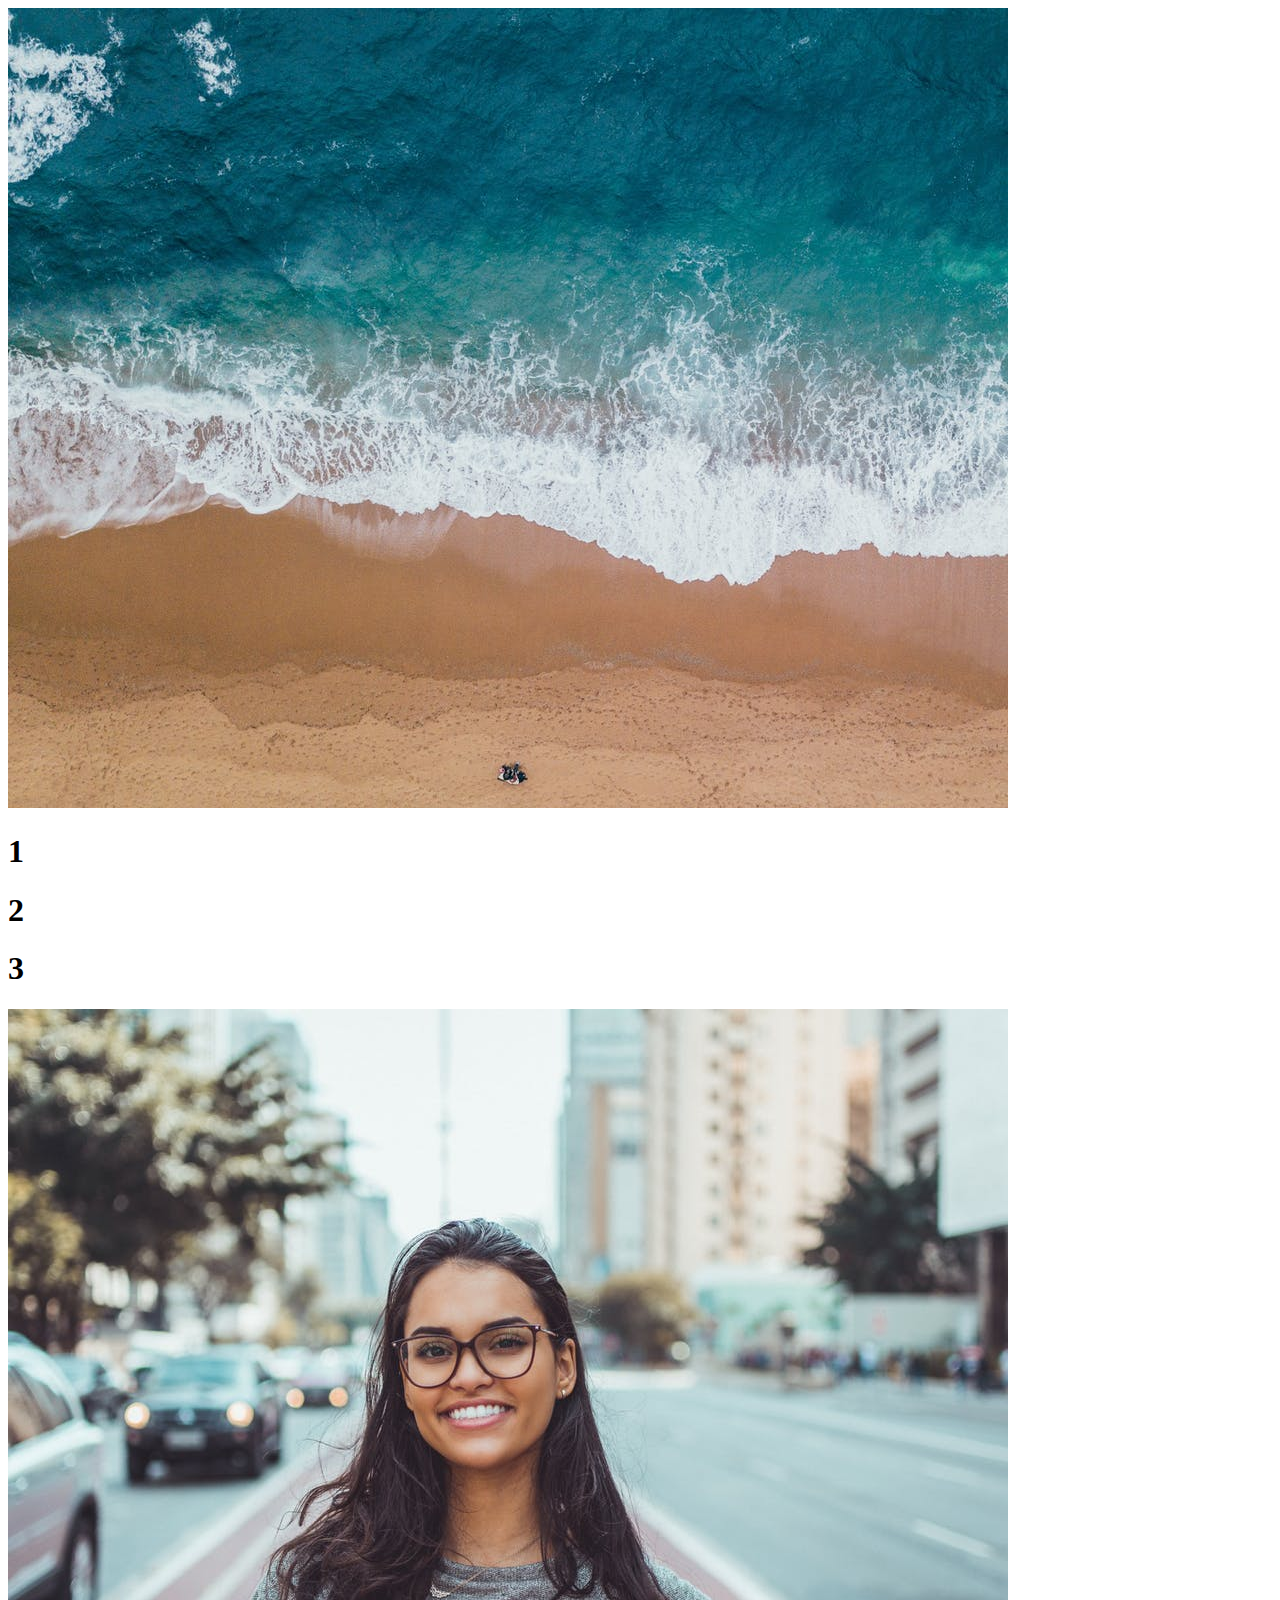
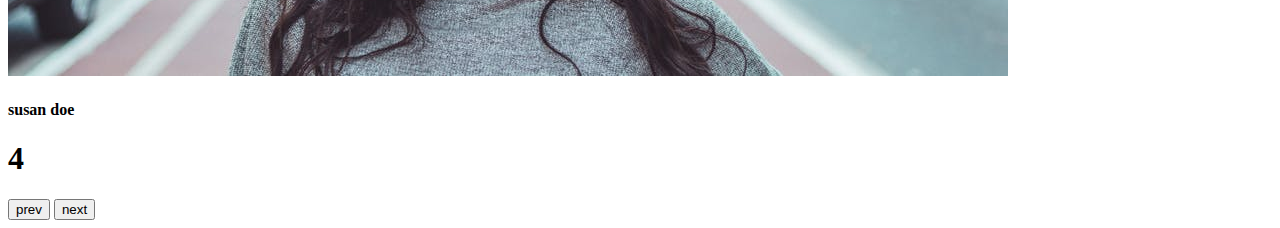
==== joung/240308/slider/index.html @ a5f5a85c "핏쨔" ====
<!DOCTYPE html>
<html lang="en">
  <head>
    <meta charset="UTF-8" />
    <meta name="viewport" content="width=device-width, initial-scale=1.0" />
    <title>Slider</title>

    <!-- styles -->
    <link rel="stylesheet" href="styles.css" />
  </head>
  <body>
    <div class="slider-container">
      <div class="slide">
        <img src="./img-1.jpeg" class="slide-img" alt="" />
        <h1>1</h1>
      </div>
      <div class="slide">
        <h1>2</h1>
      </div>
      <div class="slide">
        <h1>3</h1>
      </div>
      <div class="slide">
        <div>
          <img src="./person-1.jpeg" class="person-img" alt="" />
          <h4>susan doe</h4>
          <h1>4</h1>
        </div>
      </div>
    </div>
    <div class="btn-container">
      <button type="button" class="prevBtn">
        prev
      </button>
      <button type="button" class="nextBtn">
        next
      </button>
    </div>

    <!-- javascript -->
    <script src="app.js"></script>
  </body>
</html>
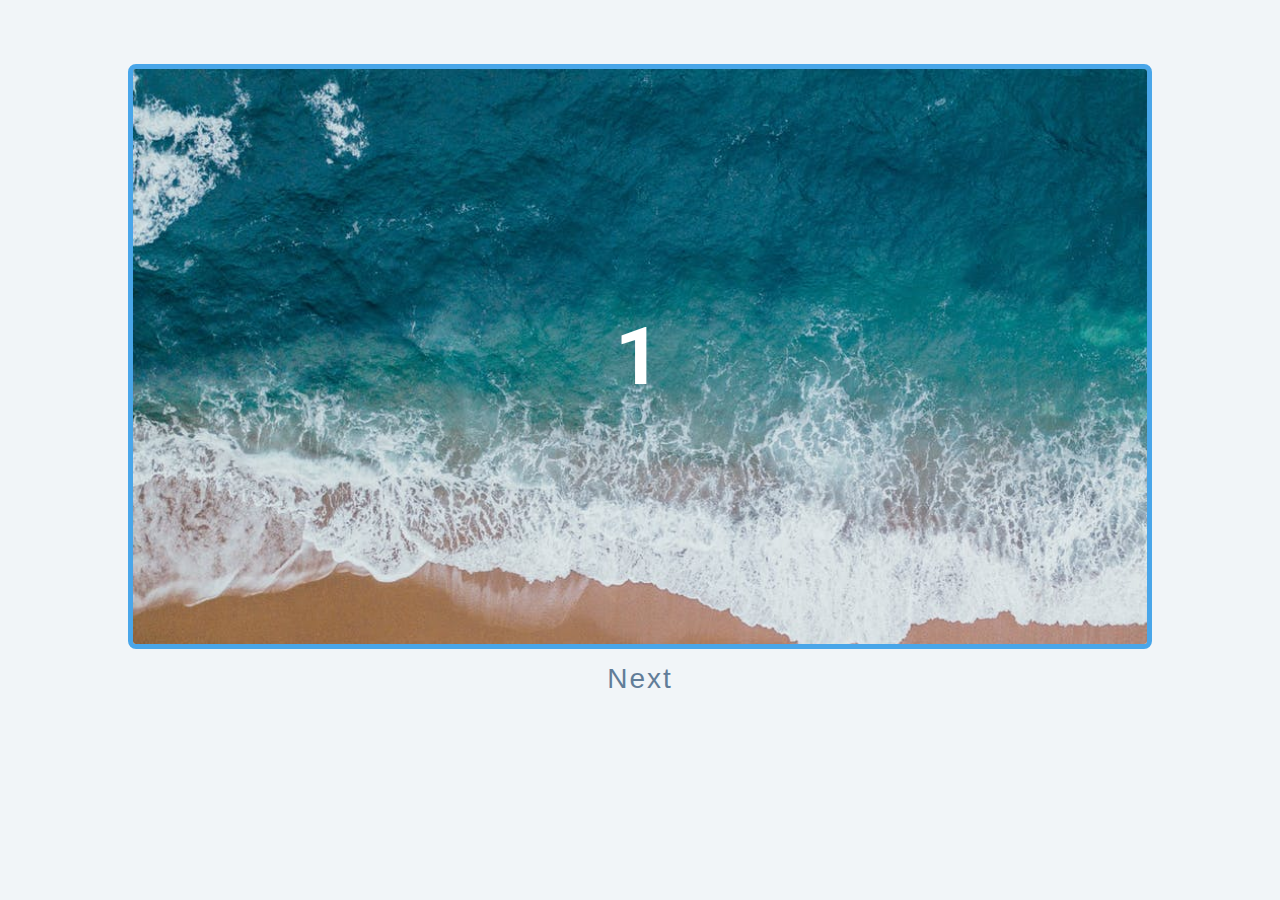
==== commit f749a1e4: "react" ====
--- a/joung/240308/slider/index.html
+++ b/joung/240308/slider/index.html
@@ -3,10 +3,11 @@
   <head>
     <meta charset="UTF-8" />
     <meta name="viewport" content="width=device-width, initial-scale=1.0" />
+    <script defer src="./app.js"></script>
     <title>Slider</title>
 
     <!-- styles -->
-    <link rel="stylesheet" href="styles.css" />
+    <link rel="stylesheet" href="./style.css" />
   </head>
   <body>
     <div class="slider-container">
--- a/joung/240308/slider/style.css
+++ b/joung/240308/slider/style.css
@@ -0,0 +1,266 @@
+/*
+=============== 
+Fonts
+===============
+*/
+@import url("https://fonts.googleapis.com/css?family=Open+Sans|Roboto:400,700&display=swap");
+
+/*
+=============== 
+Variables
+===============
+*/
+
+:root {
+  /* dark shades of primary color*/
+  --clr-primary-1: hsl(205, 86%, 17%);
+  --clr-primary-2: hsl(205, 77%, 27%);
+  --clr-primary-3: hsl(205, 72%, 37%);
+  --clr-primary-4: hsl(205, 63%, 48%);
+  /* primary/main color */
+  --clr-primary-5: #49a6e9;
+  /* lighter shades of primary color */
+  --clr-primary-6: hsl(205, 89%, 70%);
+  --clr-primary-7: hsl(205, 90%, 76%);
+  --clr-primary-8: hsl(205, 86%, 81%);
+  --clr-primary-9: hsl(205, 90%, 88%);
+  --clr-primary-10: hsl(205, 100%, 96%);
+  /* darkest grey - used for headings */
+  --clr-grey-1: hsl(209, 61%, 16%);
+  --clr-grey-2: hsl(211, 39%, 23%);
+  --clr-grey-3: hsl(209, 34%, 30%);
+  --clr-grey-4: hsl(209, 28%, 39%);
+  /* grey used for paragraphs */
+  --clr-grey-5: hsl(210, 22%, 49%);
+  --clr-grey-6: hsl(209, 23%, 60%);
+  --clr-grey-7: hsl(211, 27%, 70%);
+  --clr-grey-8: hsl(210, 31%, 80%);
+  --clr-grey-9: hsl(212, 33%, 89%);
+  --clr-grey-10: hsl(210, 36%, 96%);
+  --clr-white: #fff;
+  --clr-red-dark: hsl(360, 67%, 44%);
+  --clr-red-light: hsl(360, 71%, 66%);
+  --clr-green-dark: hsl(125, 67%, 44%);
+  --clr-green-light: hsl(125, 71%, 66%);
+  --clr-black: #222;
+  --ff-primary: "Roboto", sans-serif;
+  --ff-secondary: "Open Sans", sans-serif;
+  --transition: all 0.3s linear;
+  --spacing: 0.25rem;
+  --radius: 0.5rem;
+  --light-shadow: 0 5px 15px rgba(0, 0, 0, 0.1);
+  --dark-shadow: 0 5px 15px rgba(0, 0, 0, 0.2);
+  --max-width: 1170px;
+  --fixed-width: 620px;
+}
+/*
+=============== 
+Global Styles
+===============
+*/
+
+*,
+::after,
+::before {
+  margin: 0;
+  padding: 0;
+  box-sizing: border-box;
+}
+body {
+  font-family: var(--ff-secondary);
+  background: var(--clr-grey-10);
+  color: var(--clr-grey-1);
+  line-height: 1.5;
+  font-size: 0.875rem;
+}
+ul {
+  list-style-type: none;
+}
+a {
+  text-decoration: none;
+}
+img:not(.person-img) {
+  width: 100%;
+}
+img {
+  display: block;
+}
+
+h1,
+h2,
+h3,
+h4 {
+  letter-spacing: var(--spacing);
+  text-transform: capitalize;
+  line-height: 1.25;
+  margin-bottom: 0.75rem;
+  font-family: var(--ff-primary);
+}
+h1 {
+  font-size: 3rem;
+}
+h2 {
+  font-size: 2rem;
+}
+h3 {
+  font-size: 1.25rem;
+}
+h4 {
+  font-size: 0.875rem;
+}
+p {
+  margin-bottom: 1.25rem;
+  color: var(--clr-grey-5);
+}
+@media screen and (min-width: 800px) {
+  h1 {
+    font-size: 4rem;
+  }
+  h2 {
+    font-size: 2.5rem;
+  }
+  h3 {
+    font-size: 1.75rem;
+  }
+  h4 {
+    font-size: 1rem;
+  }
+  body {
+    font-size: 1rem;
+  }
+  h1,
+  h2,
+  h3,
+  h4 {
+    line-height: 1;
+  }
+}
+/*  global classes */
+
+.btn {
+  text-transform: uppercase;
+  background: transparent;
+  color: var(--clr-black);
+  padding: 0.375rem 0.75rem;
+  letter-spacing: var(--spacing);
+  display: inline-block;
+  transition: var(--transition);
+  font-size: 0.875rem;
+  border: 2px solid var(--clr-black);
+  cursor: pointer;
+  box-shadow: 0 1px 3px rgba(0, 0, 0, 0.2);
+  border-radius: var(--radius);
+}
+.btn:hover {
+  color: var(--clr-white);
+  background: var(--clr-black);
+}
+/* section */
+.section {
+  padding: 5rem 0;
+}
+
+.section-center {
+  width: 90vw;
+  margin: 0 auto;
+  max-width: 1170px;
+}
+@media screen and (min-width: 992px) {
+  .section-center {
+    width: 95vw;
+  }
+}
+main {
+  min-height: 100vh;
+  display: grid;
+  place-items: center;
+}
+/*
+=============== 
+Slider
+===============
+*/
+
+.slider-container {
+  border: 5px solid var(--clr-primary-5);
+  width: 80vw;
+  margin: 0 auto;
+  height: 40vh;
+  max-width: 80rem;
+  position: relative;
+  border-radius: 0.5rem;
+  overflow: hidden;
+  margin-top: 4rem;
+}
+.slide {
+  position: absolute;
+  width: 100%;
+  height: 100%;
+  background: var(--clr-primary-9);
+  color: var(--clr-white);
+  display: grid;
+  place-items: center;
+  transition: all 0.25s ease-in-out;
+  text-align: center;
+}
+.slide-img {
+  height: 100%;
+  object-fit: cover;
+}
+.slide h1 {
+  font-size: 5rem;
+}
+.person-img {
+  border-radius: 50%;
+  width: 6rem;
+  height: 6rem;
+  margin: 0 auto;
+  margin-bottom: 1rem;
+}
+.slide:nth-child(1) h1 {
+  position: absolute;
+  top: 50%;
+  left: 50%;
+  transform: translate(-50%, -50%);
+}
+.slide:nth-child(3) {
+  background: linear-gradient(rgba(0, 0, 0, 0.4), rgba(0, 0, 0, 0.4)),
+    url("./img-2.jpeg") center/cover no-repeat;
+}
+.btn-container {
+  display: flex;
+  justify-content: center;
+  margin-top: 0.75rem;
+}
+.prevBtn,
+.nextBtn {
+  background: transparent;
+  border-color: transparent;
+  font-size: 1.75rem;
+  cursor: pointer;
+  margin: 0 0.25rem;
+  text-transform: capitalize;
+  letter-spacing: 2px;
+  color: var(--clr-grey-5);
+  transition: var(--transition);
+}
+.prevBtn:hover,
+.nextBtn:hover {
+  color: var(--clr-grey-3);
+}
+
+@media screen and (min-width: 576px) {
+  .slider-container {
+    height: 45vh;
+  }
+}
+@media screen and (min-width: 768px) {
+  .slider-container {
+    height: 55vh;
+  }
+}
+@media screen and (min-width: 992px) {
+  .slider-container {
+    height: 65vh;
+  }
+}